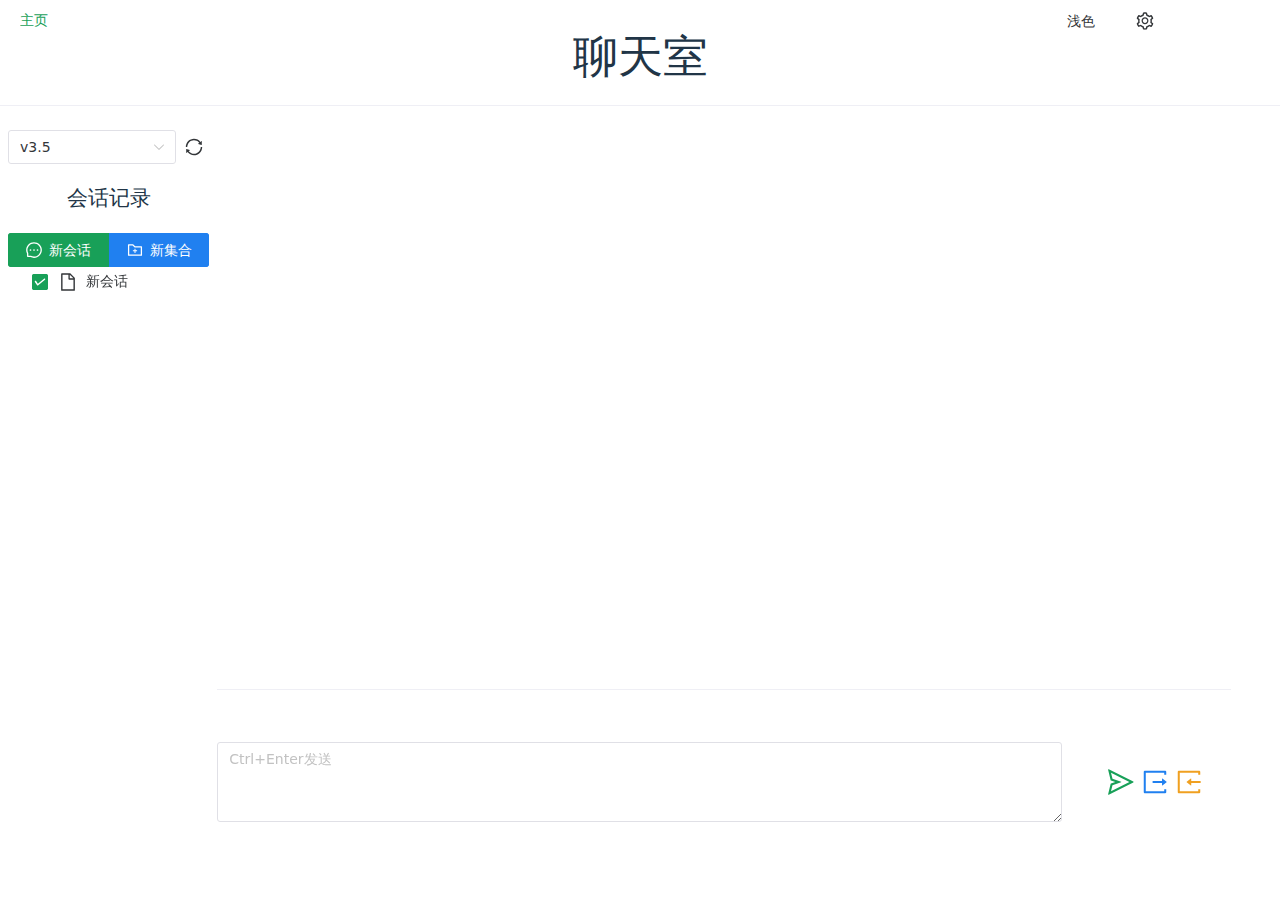
==== index.html @ 132f36d3 "第一次提交" ====
<!DOCTYPE html>
<html lang="en">
  <head>
    <meta charset="UTF-8" />
    <link rel="icon" type="image/svg+xml" href="/vite.svg" />
    <meta name="viewport" content="width=device-width, initial-scale=1.0" />
    <title>Vite + Vue + TS</title>
    <script type="module" crossorigin src="/assets/index-1642ffe5.js"></script>
    <link rel="stylesheet" href="/assets/index-637d3f46.css">
  </head>
  <body>
    <div id="app"></div>
    
  </body>
</html>
---- assets/index-637d3f46.css ----
[data-v-md-anchor]{cursor:pointer}.github-markdown-body{padding:16px 32px 32px;font-size:16px;font-family:-apple-system,BlinkMacSystemFont,Segoe UI,Helvetica,Arial,sans-serif,Apple Color Emoji,Segoe UI Emoji;line-height:1.5;word-wrap:break-word}.github-markdown-body>:first-child,.github-markdown-body>:last-child,.github-markdown-body>div[data-v-md-line]:first-child>:first-child,.github-markdown-body>div[data-v-md-line]:last-child>:last-child{margin-top:0!important}.github-markdown-body a{color:#0366d6;font-weight:400;text-decoration:none;outline:none;box-shadow:none}.github-markdown-body a:hover{text-decoration:underline}.github-markdown-body kbd{display:inline-block;padding:3px 5px;color:#444d56;font:11px SFMono-Regular,Consolas,Liberation Mono,Menlo,monospace;line-height:10px;vertical-align:middle;background-color:#fafbfc;border:1px solid #d1d5da;border-radius:3px;box-shadow:inset 0 -1px #d1d5da}.github-markdown-body:after,.github-markdown-body:before{display:table;content:""}.github-markdown-body:after{clear:both}.github-markdown-body a:not([href]){text-decoration:none}.github-markdown-body .absent{color:#cb2431}.github-markdown-body .anchor{float:left;margin-left:-20px;padding-right:4px;line-height:1}.github-markdown-body .anchor:focus{outline:none}.github-markdown-body blockquote,.github-markdown-body details,.github-markdown-body dl,.github-markdown-body ol,.github-markdown-body p,.github-markdown-body pre,.github-markdown-body table,.github-markdown-body ul{margin-top:0;margin-bottom:16px}.github-markdown-body hr{height:.25em;margin:24px 0;padding:0;background-color:#e1e4e8;border:0}.github-markdown-body blockquote{padding:0 1em;color:#6a737d;border-left:.25em solid #dfe2e5}.github-markdown-body blockquote>:first-child{margin-top:0}.github-markdown-body blockquote>:last-child{margin-bottom:0}.github-markdown-body h1,.github-markdown-body h2,.github-markdown-body h3,.github-markdown-body h4,.github-markdown-body h5,.github-markdown-body h6{margin-top:24px;margin-bottom:16px;font-weight:600;line-height:1.25}.github-markdown-body em,.github-markdown-body i{font-style:italic}.github-markdown-body ul{list-style-type:disc}.github-markdown-body ol ul,.github-markdown-body ul ul{list-style-type:circle}.github-markdown-body ol ol ul,.github-markdown-body ol ul ul,.github-markdown-body ul ol ul,.github-markdown-body ul ul ul{list-style-type:square}.github-markdown-body ol{list-style-type:decimal}.github-markdown-body h1 .octicon-link,.github-markdown-body h2 .octicon-link,.github-markdown-body h3 .octicon-link,.github-markdown-body h4 .octicon-link,.github-markdown-body h5 .octicon-link,.github-markdown-body h6 .octicon-link{color:#1b1f23;vertical-align:middle;visibility:hidden}.github-markdown-body h1:hover .anchor,.github-markdown-body h2:hover .anchor,.github-markdown-body h3:hover .anchor,.github-markdown-body h4:hover .anchor,.github-markdown-body h5:hover .anchor,.github-markdown-body h6:hover .anchor{text-decoration:none}.github-markdown-body h1:hover .anchor .octicon-link,.github-markdown-body h2:hover .anchor .octicon-link,.github-markdown-body h3:hover .anchor .octicon-link,.github-markdown-body h4:hover .anchor .octicon-link,.github-markdown-body h5:hover .anchor .octicon-link,.github-markdown-body h6:hover .anchor .octicon-link{visibility:visible}.github-markdown-body h1 code,.github-markdown-body h1 tt,.github-markdown-body h2 code,.github-markdown-body h2 tt,.github-markdown-body h3 code,.github-markdown-body h3 tt,.github-markdown-body h4 code,.github-markdown-body h4 tt,.github-markdown-body h5 code,.github-markdown-body h5 tt,.github-markdown-body h6 code,.github-markdown-body h6 tt{font-size:inherit}.github-markdown-body h1{font-size:2em}.github-markdown-body h1,.github-markdown-body h2{padding-bottom:.3em;border-bottom:1px solid #eaecef}.github-markdown-body h2{font-size:1.5em}.github-markdown-body h3{font-size:1.25em}.github-markdown-body h4{font-size:1em}.github-markdown-body h5{font-size:.875em}.github-markdown-body h6{color:#6a737d;font-size:.85em}.github-markdown-body ol,.github-markdown-body ul{padding-left:2em}.github-markdown-body ol.no-list,.github-markdown-body ul.no-list{padding:0;list-style-type:none}.github-markdown-body ol ol,.github-markdown-body ol ul,.github-markdown-body ul ol,.github-markdown-body ul ul{margin-top:0;margin-bottom:0}.github-markdown-body li{word-wrap:break-all}.github-markdown-body li>p{margin-top:16px}.github-markdown-body li+li{margin-top:.25em}.github-markdown-body dl{padding:0}.github-markdown-body dl dt{margin-top:16px;padding:0;font-weight:600;font-size:1em;font-style:italic}.github-markdown-body dl dd{margin-bottom:16px;padding:0 16px}.github-markdown-body table{display:block;width:100%;overflow:auto;border-collapse:collapse;border-spacing:0}.github-markdown-body table th{font-weight:600}.github-markdown-body table td,.github-markdown-body table th{padding:6px 13px;border:1px solid #dfe2e5}.github-markdown-body table tr{background-color:#fff;border-top:1px solid #c6cbd1}.github-markdown-body table tr:nth-child(2n){background-color:#f6f8fa}.github-markdown-body table img{background-color:initial}.github-markdown-body img{box-sizing:initial;max-width:100%;background-color:#fff;border:0}.github-markdown-body img[align=right]{padding-left:20px}.github-markdown-body img[align=left]{padding-right:20px}.github-markdown-body .emoji{max-width:none;vertical-align:text-top;background-color:initial}.github-markdown-body span.frame{display:block;overflow:hidden}.github-markdown-body span.frame>span{display:block;float:left;width:auto;margin:13px 0 0;padding:7px;overflow:hidden;border:1px solid #dfe2e5}.github-markdown-body span.frame span img{display:block;float:left}.github-markdown-body span.frame span span{display:block;clear:both;padding:5px 0 0;color:#24292e}.github-markdown-body span.align-center{display:block;clear:both;overflow:hidden}.github-markdown-body span.align-center>span{display:block;margin:13px auto 0;overflow:hidden;text-align:center}.github-markdown-body span.align-center span img{margin:0 auto;text-align:center}.github-markdown-body span.align-right{display:block;clear:both;overflow:hidden}.github-markdown-body span.align-right>span{display:block;margin:13px 0 0;overflow:hidden;text-align:right}.github-markdown-body span.align-right span img{margin:0;text-align:right}.github-markdown-body span.float-left{display:block;float:left;margin-right:13px;overflow:hidden}.github-markdown-body span.float-left span{margin:13px 0 0}.github-markdown-body span.float-right{display:block;float:right;margin-left:13px;overflow:hidden}.github-markdown-body span.float-right>span{display:block;margin:13px auto 0;overflow:hidden;text-align:right}.github-markdown-body code,.github-markdown-body tt{margin:0;padding:.2em .4em;font-size:85%;background-color:#1b1f230d;border-radius:3px}.github-markdown-body code br,.github-markdown-body tt br{display:none}.github-markdown-body del code{text-decoration:inherit}.github-markdown-body div[class*=v-md-pre-wrapper-]{position:relative;background-color:#f6f8fa}.github-markdown-body div[class*=v-md-pre-wrapper-] pre,.github-markdown-body div[class*=v-md-pre-wrapper-] pre[class*=v-md-prism-]{position:relative;z-index:1;background:transparent}.github-markdown-body div[class*=v-md-pre-wrapper-].line-numbers-mode pre{padding-left:4.5rem}.github-markdown-body div[class*=v-md-pre-wrapper-].line-numbers-mode:after{position:absolute;top:0;left:0;z-index:2;width:3.5rem;height:100%;background-color:#f6f8fa;border-right:1px solid #dcdfe6;border-radius:6px 0 0 6px;content:""}.github-markdown-body div[class*=v-md-pre-wrapper-].line-numbers-mode .line-numbers-wrapper{position:absolute;top:0;width:3.5rem;padding:16px 0;color:#909399;font-size:85%;line-height:1.45;text-align:center}.github-markdown-body div[class*=v-md-pre-wrapper-].line-numbers-mode .line-numbers-wrapper .line-number{position:relative;z-index:4;font-size:.85em;-webkit-user-select:none;user-select:none}.github-markdown-body code,.github-markdown-body pre{font-family:SFMono-Regular,Consolas,Liberation Mono,Menlo,monospace}.github-markdown-body pre>code{margin:0;padding:0;font-size:100%;white-space:pre;word-break:normal;background:transparent;border:0}.github-markdown-body pre{margin-bottom:16px;padding:16px;overflow:auto;font-size:85%;line-height:1.45;word-wrap:normal;background-color:#f6f8fa;border-radius:3px}.github-markdown-body pre code,.github-markdown-body pre tt{display:inline;max-width:auto;margin:0;padding:0;overflow:visible;color:#444d56;line-height:inherit;word-wrap:normal;background-color:initial;border:0}.github-markdown-body .csv-data td,.github-markdown-body .csv-data th{padding:5px;overflow:hidden;font-size:12px;line-height:1;white-space:nowrap;text-align:left}.github-markdown-body .csv-data .blob-num{padding:10px 8px 9px;text-align:right;background:#fff;border:0}.github-markdown-body .csv-data tr{border-top:0}.github-markdown-body .csv-data th{font-weight:600;background:#f6f8fa;border-top:0}.github-markdown-body .hljs{display:block;padding:.5em;overflow-x:auto;color:#333;background:#f8f8f8}.github-markdown-body .hljs-comment,.github-markdown-body .hljs-quote{color:#998;font-style:italic}.github-markdown-body .hljs-keyword,.github-markdown-body .hljs-selector-tag,.github-markdown-body .hljs-subst{color:#333;font-weight:700}.github-markdown-body .hljs-literal,.github-markdown-body .hljs-number,.github-markdown-body .hljs-tag .hljs-attr,.github-markdown-body .hljs-template-variable,.github-markdown-body .hljs-variable{color:teal}.github-markdown-body .hljs-doctag,.github-markdown-body .hljs-string{color:#d14}.github-markdown-body .hljs-section,.github-markdown-body .hljs-selector-id,.github-markdown-body .hljs-title{color:#900;font-weight:700}.github-markdown-body .hljs-subst{font-weight:400}.github-markdown-body .hljs-class .hljs-title,.github-markdown-body .hljs-type{color:#458;font-weight:700}.github-markdown-body .hljs-attribute,.github-markdown-body .hljs-name,.github-markdown-body .hljs-tag{color:navy;font-weight:400}.github-markdown-body .hljs-link,.github-markdown-body .hljs-regexp{color:#009926}.github-markdown-body .hljs-bullet,.github-markdown-body .hljs-symbol{color:#990073}.github-markdown-body .hljs-built_in,.github-markdown-body .hljs-builtin-name{color:#0086b3}.github-markdown-body .hljs-meta{color:#999;font-weight:700}.github-markdown-body .hljs-deletion{background:#fdd}.github-markdown-body .hljs-addition{background:#dfd}.github-markdown-body .hljs-emphasis{font-style:italic}.github-markdown-body .hljs-strong{font-weight:700}*,:before,:after{--tw-border-spacing-x: 0;--tw-border-spacing-y: 0;--tw-translate-x: 0;--tw-translate-y: 0;--tw-rotate: 0;--tw-skew-x: 0;--tw-skew-y: 0;--tw-scale-x: 1;--tw-scale-y: 1;--tw-pan-x: ;--tw-pan-y: ;--tw-pinch-zoom: ;--tw-scroll-snap-strictness: proximity;--tw-ordinal: ;--tw-slashed-zero: ;--tw-numeric-figure: ;--tw-numeric-spacing: ;--tw-numeric-fraction: ;--tw-ring-inset: ;--tw-ring-offset-width: 0px;--tw-ring-offset-color: #fff;--tw-ring-color: rgb(59 130 246 / .5);--tw-ring-offset-shadow: 0 0 #0000;--tw-ring-shadow: 0 0 #0000;--tw-shadow: 0 0 #0000;--tw-shadow-colored: 0 0 #0000;--tw-blur: ;--tw-brightness: ;--tw-contrast: ;--tw-grayscale: ;--tw-hue-rotate: ;--tw-invert: ;--tw-saturate: ;--tw-sepia: ;--tw-drop-shadow: ;--tw-backdrop-blur: ;--tw-backdrop-brightness: ;--tw-backdrop-contrast: ;--tw-backdrop-grayscale: ;--tw-backdrop-hue-rotate: ;--tw-backdrop-invert: ;--tw-backdrop-opacity: ;--tw-backdrop-saturate: ;--tw-backdrop-sepia: }::backdrop{--tw-border-spacing-x: 0;--tw-border-spacing-y: 0;--tw-translate-x: 0;--tw-translate-y: 0;--tw-rotate: 0;--tw-skew-x: 0;--tw-skew-y: 0;--tw-scale-x: 1;--tw-scale-y: 1;--tw-pan-x: ;--tw-pan-y: ;--tw-pinch-zoom: ;--tw-scroll-snap-strictness: proximity;--tw-ordinal: ;--tw-slashed-zero: ;--tw-numeric-figure: ;--tw-numeric-spacing: ;--tw-numeric-fraction: ;--tw-ring-inset: ;--tw-ring-offset-width: 0px;--tw-ring-offset-color: #fff;--tw-ring-color: rgb(59 130 246 / .5);--tw-ring-offset-shadow: 0 0 #0000;--tw-ring-shadow: 0 0 #0000;--tw-shadow: 0 0 #0000;--tw-shadow-colored: 0 0 #0000;--tw-blur: ;--tw-brightness: ;--tw-contrast: ;--tw-grayscale: ;--tw-hue-rotate: ;--tw-invert: ;--tw-saturate: ;--tw-sepia: ;--tw-drop-shadow: ;--tw-backdrop-blur: ;--tw-backdrop-brightness: ;--tw-backdrop-contrast: ;--tw-backdrop-grayscale: ;--tw-backdrop-hue-rotate: ;--tw-backdrop-invert: ;--tw-backdrop-opacity: ;--tw-backdrop-saturate: ;--tw-backdrop-sepia: }.left-0{left:0px}.right-0{right:0px}.float-right{float:right}.float-left{float:left}.m-2{margin:.5rem}.m-auto{margin:auto}.ml-1{margin-left:.25rem}.ml-2{margin-left:.5rem}.ml-4{margin-left:1rem}.flex{display:flex}.h-10{height:2.5rem}.h-8{height:2rem}.h-full{height:100%}.h-screen{height:100vh}.w-1\/2{width:50%}.w-full{width:100%}.resize{resize:both}.gap-x-10{-moz-column-gap:2.5rem;column-gap:2.5rem}.self-center{align-self:center}.overflow-auto{overflow:auto}.rounded-md{border-radius:.375rem}.bg-black{--tw-bg-opacity: 1;background-color:rgb(0 0 0 / var(--tw-bg-opacity))}.bg-white{--tw-bg-opacity: 1;background-color:rgb(255 255 255 / var(--tw-bg-opacity))}.pl-2{padding-left:.5rem}.pr-1{padding-right:.25rem}.text-center{text-align:center}.delay-100{transition-delay:.1s}:root{font-family:Inter,system-ui,Avenir,Helvetica,Arial,sans-serif;line-height:1.5;font-weight:400;color-scheme:light dark;color:#ffffffde;background-color:#242424;font-synthesis:none;text-rendering:optimizeLegibility;-webkit-font-smoothing:antialiased;-moz-osx-font-smoothing:grayscale;-webkit-text-size-adjust:100%}a{font-weight:500;color:#646cff;text-decoration:inherit}a:hover{color:#535bf2}h1{font-size:3.2em;line-height:1.1}button{border-radius:8px;border:1px solid transparent;padding:.6em 1.2em;font-size:1em;font-weight:500;font-family:inherit;background-color:#1a1a1a;cursor:pointer;transition:border-color .25s}button:hover{border-color:#646cff}button:focus,button:focus-visible{outline:4px auto -webkit-focus-ring-color}.card{padding:2em}#app{margin:0 auto;width:100%}@media (prefers-color-scheme: light){:root{color:#213547;background-color:#fff}a:hover{color:#747bff}button{background-color:#f9f9f9}}
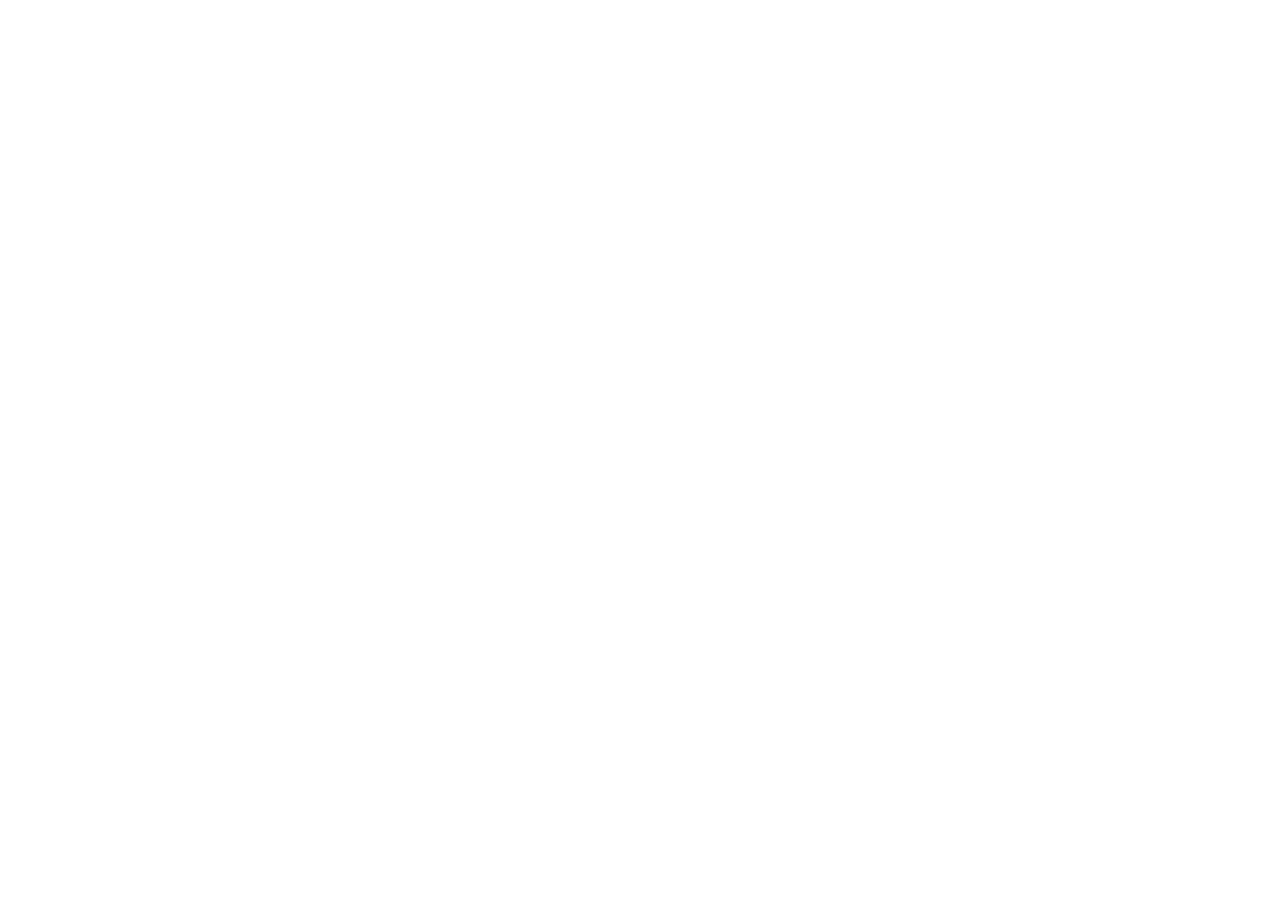
==== commit 06dd269b: "debug" ====
--- a/index.html
+++ b/index.html
@@ -2,11 +2,11 @@
 <html lang="en">
   <head>
     <meta charset="UTF-8" />
-    <link rel="icon" type="image/svg+xml" href="/vite.svg" />
+    <link rel="icon" type="image/svg+xml" href="/ChatBasedSystemPage.io/vite.svg" />
     <meta name="viewport" content="width=device-width, initial-scale=1.0" />
     <title>Vite + Vue + TS</title>
-    <script type="module" crossorigin src="/assets/index-1642ffe5.js"></script>
-    <link rel="stylesheet" href="/assets/index-637d3f46.css">
+    <script type="module" crossorigin src="/ChatBasedSystemPage.io/assets/index-1642ffe5.js"></script>
+    <link rel="stylesheet" href="/ChatBasedSystemPage.io/assets/index-637d3f46.css">
   </head>
   <body>
     <div id="app"></div>
